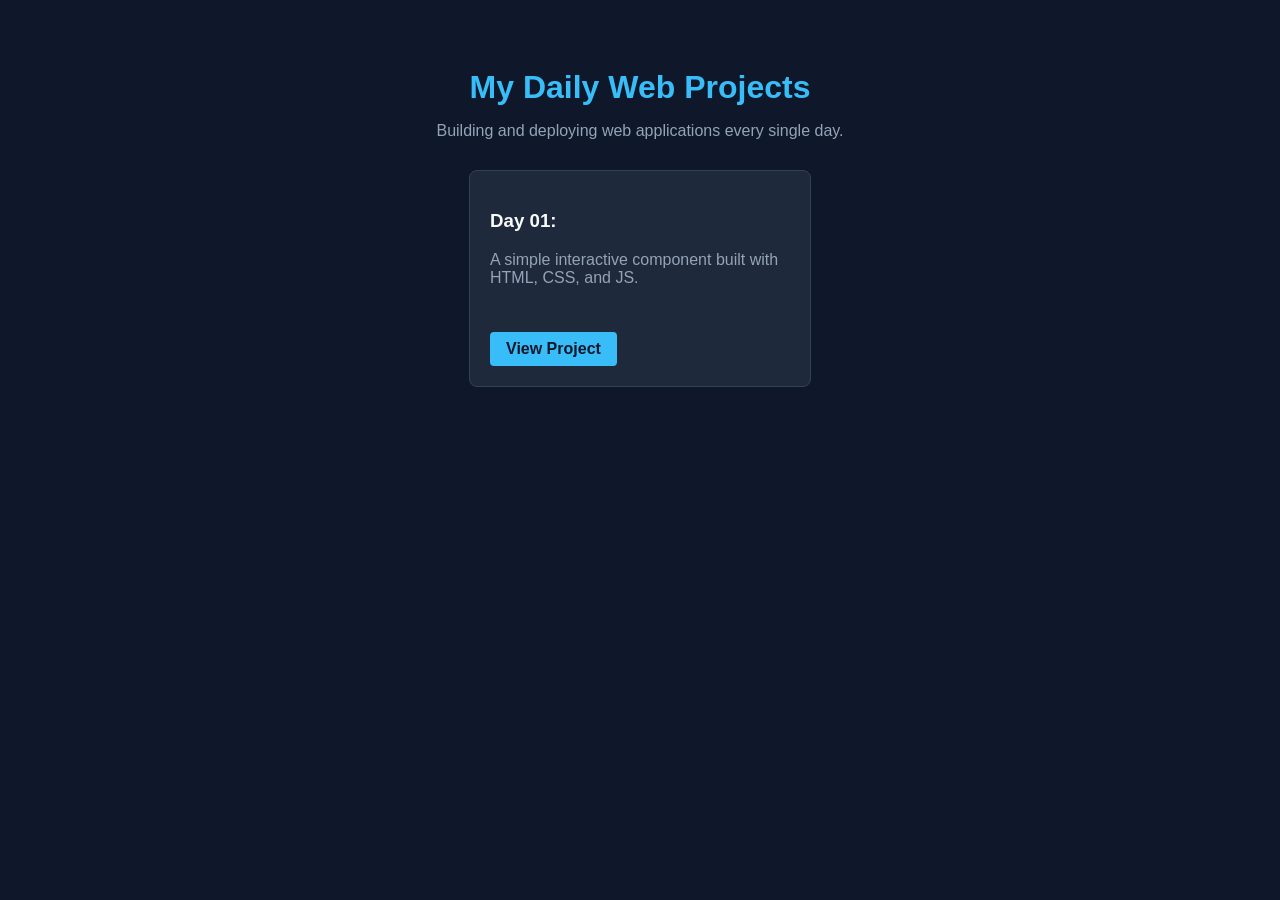
==== index.html @ fcc76a39 "add day 1 project" ====
<!doctype html>
<html lang="en">
  <head>
    <meta charset="UTF-8" />
    <meta name="viewport" content="width=device-width, initial-scale=1.0" />
    <title>Daily Web Projects Hub</title>
    <style>
      body {
        font-family: "Segoe UI", Tahoma, Geneva, Verdana, sans-serif;
        background-color: #0f172a;
        color: #f8fafc;
        padding: 40px;
        text-align: center;
      }
      h1 {
        color: #38bdf8;
        margin-bottom: 10px;
      }
      p {
        color: #94a3b8;
        margin-bottom: 30px;
      }
      .card {
        background-color: #1e293b;
        border: 1px solid #334155;
        padding: 20px;
        border-radius: 8px;
        display: inline-block;
        text-align: left;
        width: 300px;
      }
      .card a {
        display: inline-block;
        margin-top: 15px;
        background-color: #38bdf8;
        color: #0f172a;
        padding: 8px 16px;
        text-decoration: none;
        font-weight: bold;
        border-radius: 4px;
      }
    </style>
  </head>
  <body>
    <h1>My Daily Web Projects</h1>
    <p>Building and deploying web applications every single day.</p>

    <div class="card">
      <h3>Day 01:</h3>
      <p>A simple interactive component built with HTML, CSS, and JS.</p>
      <a href="./day-01/index.html" target="_blank">View Project</a>
    </div>
  </body>
</html>
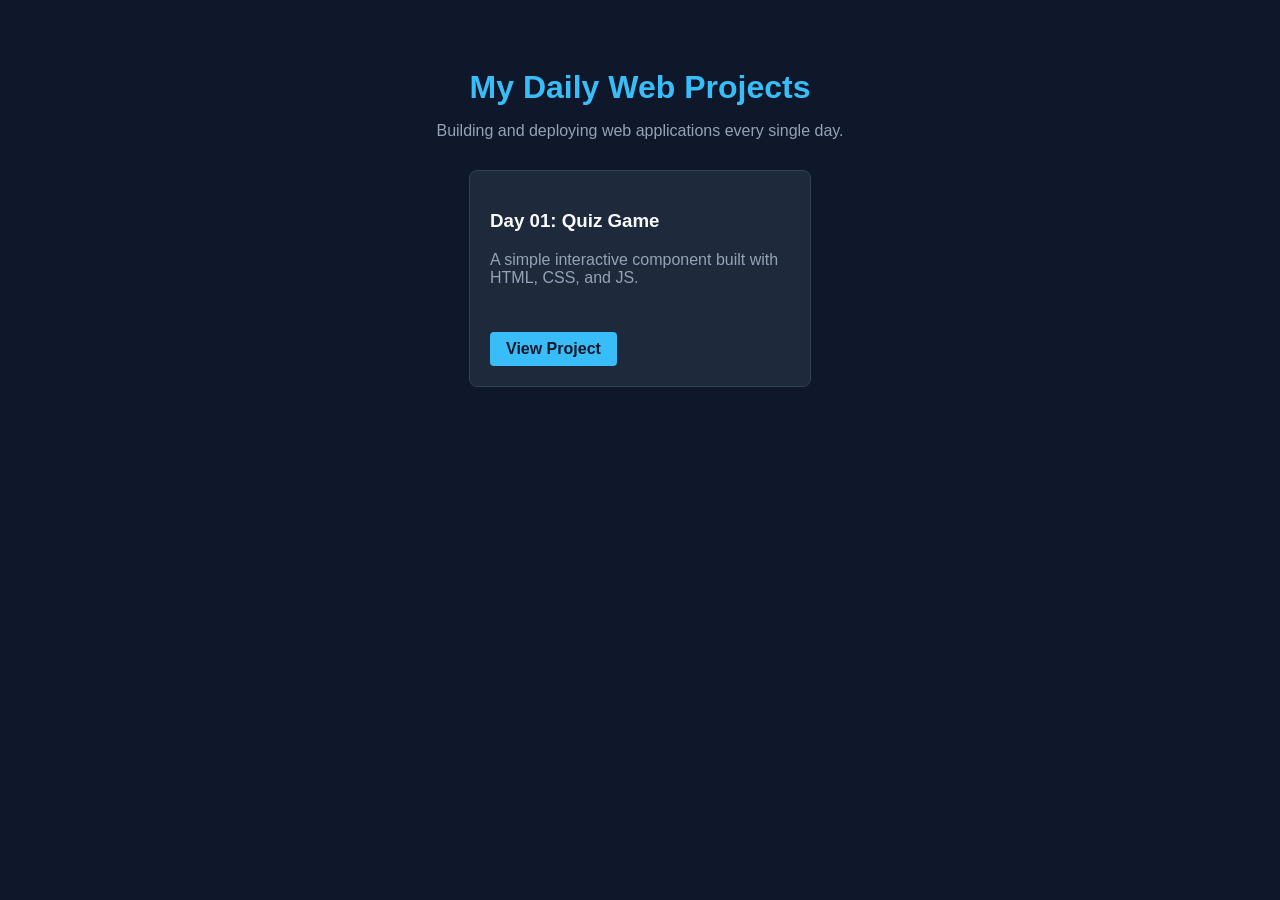
==== commit ba25673c: "commited be made" ====
--- a/index.html
+++ b/index.html
@@ -46,9 +46,9 @@
     <p>Building and deploying web applications every single day.</p>
 
     <div class="card">
-      <h3>Day 01:</h3>
+      <h3>Day 01: Quiz Game</h3>
       <p>A simple interactive component built with HTML, CSS, and JS.</p>
-      <a href="./day-01/index.html" target="_blank">View Project</a>
+      <a href="./day-01-Quiz/index.html" target="_blank">View Project</a>
     </div>
   </body>
 </html>
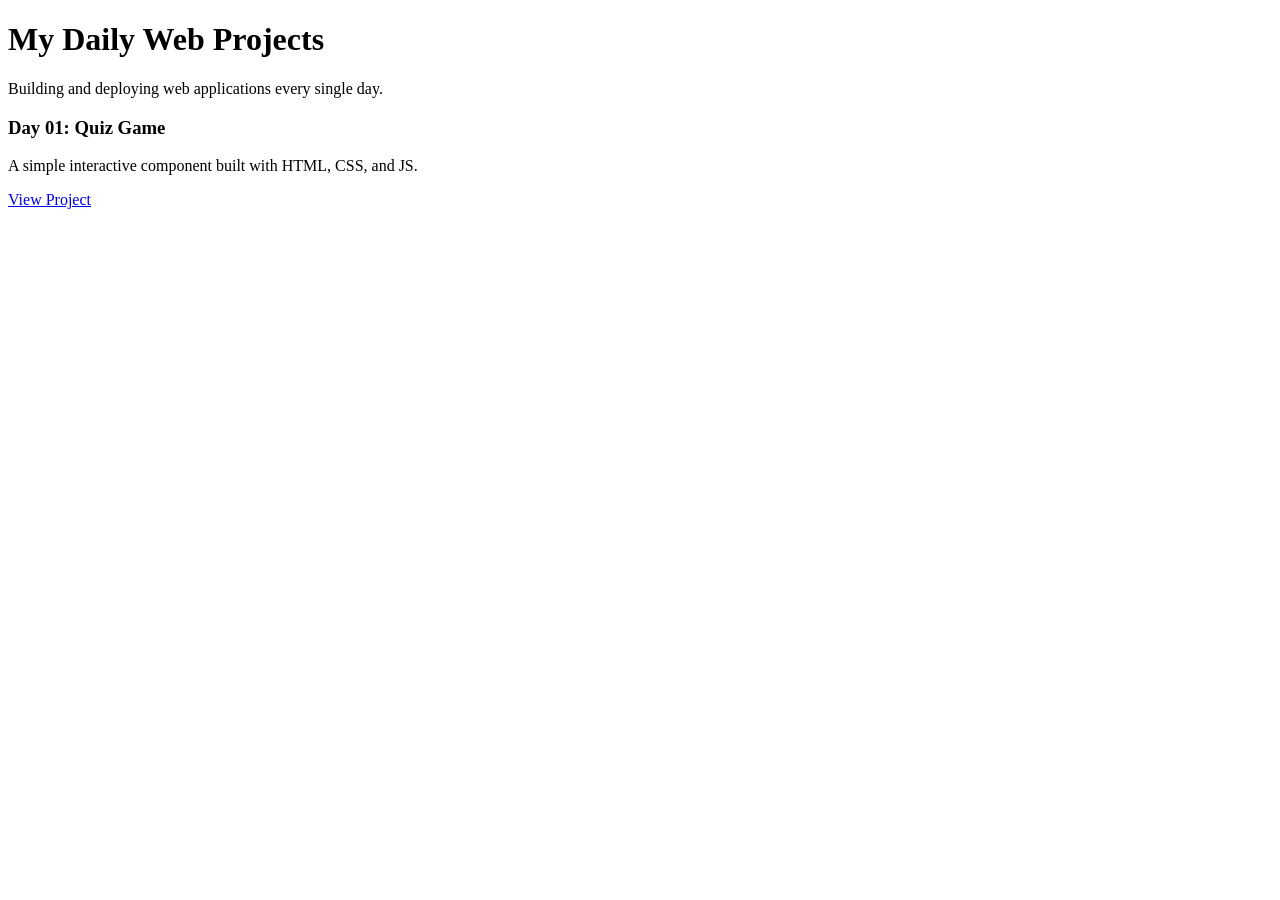
==== commit 5298451c: "commit" ====
--- a/index.html
+++ b/index.html
@@ -4,42 +4,7 @@
     <meta charset="UTF-8" />
     <meta name="viewport" content="width=device-width, initial-scale=1.0" />
     <title>Daily Web Projects Hub</title>
-    <style>
-      body {
-        font-family: "Segoe UI", Tahoma, Geneva, Verdana, sans-serif;
-        background-color: #0f172a;
-        color: #f8fafc;
-        padding: 40px;
-        text-align: center;
-      }
-      h1 {
-        color: #38bdf8;
-        margin-bottom: 10px;
-      }
-      p {
-        color: #94a3b8;
-        margin-bottom: 30px;
-      }
-      .card {
-        background-color: #1e293b;
-        border: 1px solid #334155;
-        padding: 20px;
-        border-radius: 8px;
-        display: inline-block;
-        text-align: left;
-        width: 300px;
-      }
-      .card a {
-        display: inline-block;
-        margin-top: 15px;
-        background-color: #38bdf8;
-        color: #0f172a;
-        padding: 8px 16px;
-        text-decoration: none;
-        font-weight: bold;
-        border-radius: 4px;
-      }
-    </style>
+    <link rel="stylesheet" href="style.css">
   </head>
   <body>
     <h1>My Daily Web Projects</h1>
@@ -49,6 +14,7 @@
       <h3>Day 01: Quiz Game</h3>
       <p>A simple interactive component built with HTML, CSS, and JS.</p>
       <a href="./day-01-Quiz/index.html" target="_blank">View Project</a>
+      
     </div>
   </body>
 </html>
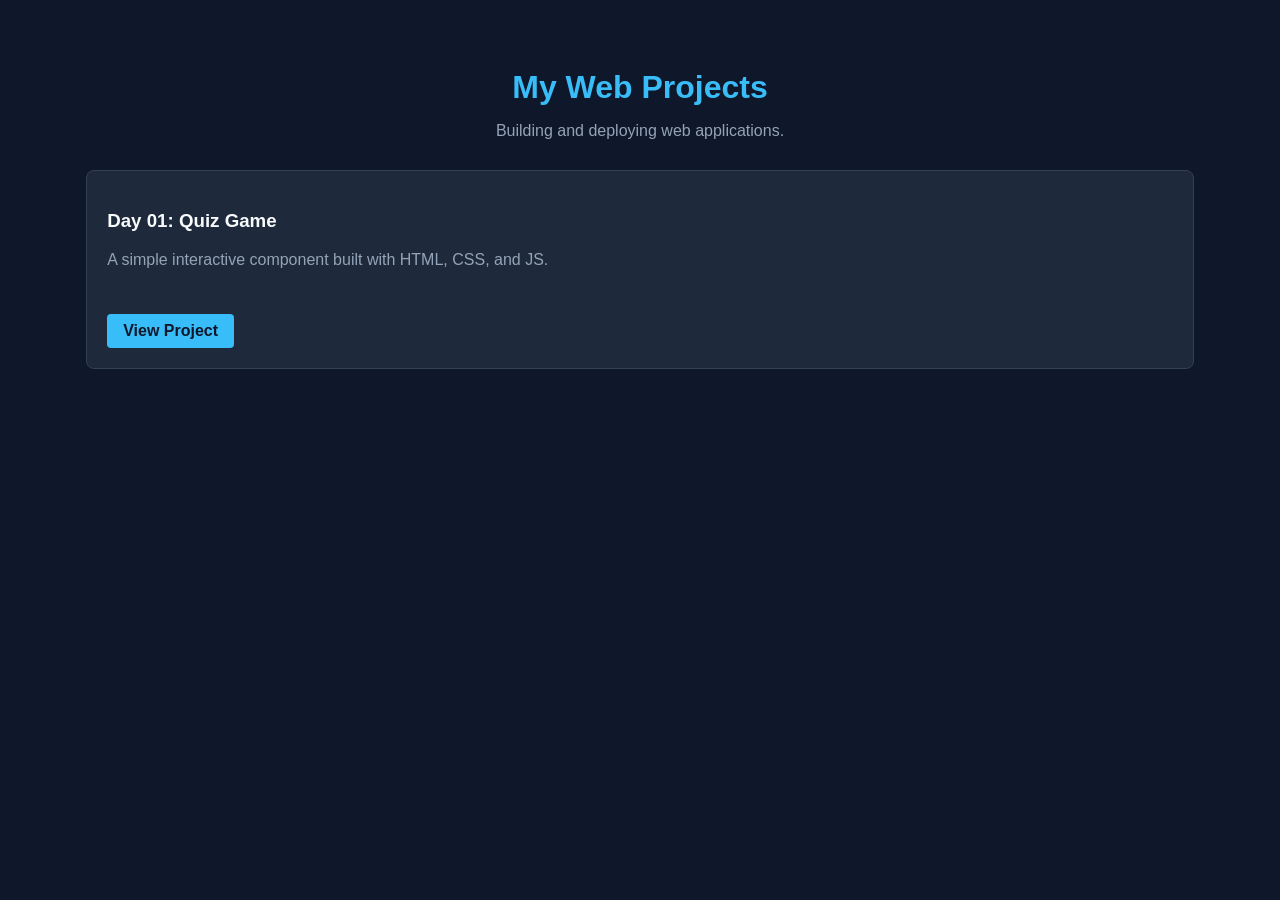
==== commit 003ae046: "changes text and style" ====
--- a/index.html
+++ b/index.html
@@ -3,18 +3,17 @@
   <head>
     <meta charset="UTF-8" />
     <meta name="viewport" content="width=device-width, initial-scale=1.0" />
-    <title>Daily Web Projects Hub</title>
+    <title>Web Projects Hub</title>
     <link rel="stylesheet" href="style.css">
   </head>
   <body>
-    <h1>My Daily Web Projects</h1>
-    <p>Building and deploying web applications every single day.</p>
+    <h1>My Web Projects</h1>
+    <p>Building and deploying web applications.</p>
 
     <div class="card">
       <h3>Day 01: Quiz Game</h3>
       <p>A simple interactive component built with HTML, CSS, and JS.</p>
-      <a href="./day-01-Quiz/index.html" target="_blank">View Project</a>
-      
+      <a href="./day-01-Quiz/index.html" target="_blank">View Project</a>      
     </div>
   </body>
 </html>
--- a/style.css
+++ b/style.css
@@ -0,0 +1,34 @@
+body {
+  font-family: "Segoe UI", Tahoma, Geneva, Verdana, sans-serif;
+  background-color: #0f172a;
+  color: #f8fafc;
+  padding: 40px;
+  text-align: center;
+}
+h1 {
+  color: #38bdf8;
+  margin-bottom: 10px;
+}
+p {
+  color: #94a3b8;
+  margin-bottom: 30px;
+}
+.card {
+  background-color: #1e293b;
+  border: 1px solid #334155;
+  padding: 20px;
+  border-radius: 8px;
+  display: inline-block;
+  text-align: left;
+  width: 90%;
+}
+.card a {
+  display: inline-block;
+  margin-top: 15px;
+  background-color: #38bdf8;
+  color: #0f172a;
+  padding: 8px 16px;
+  text-decoration: none;
+  font-weight: bold;
+  border-radius: 4px;
+}
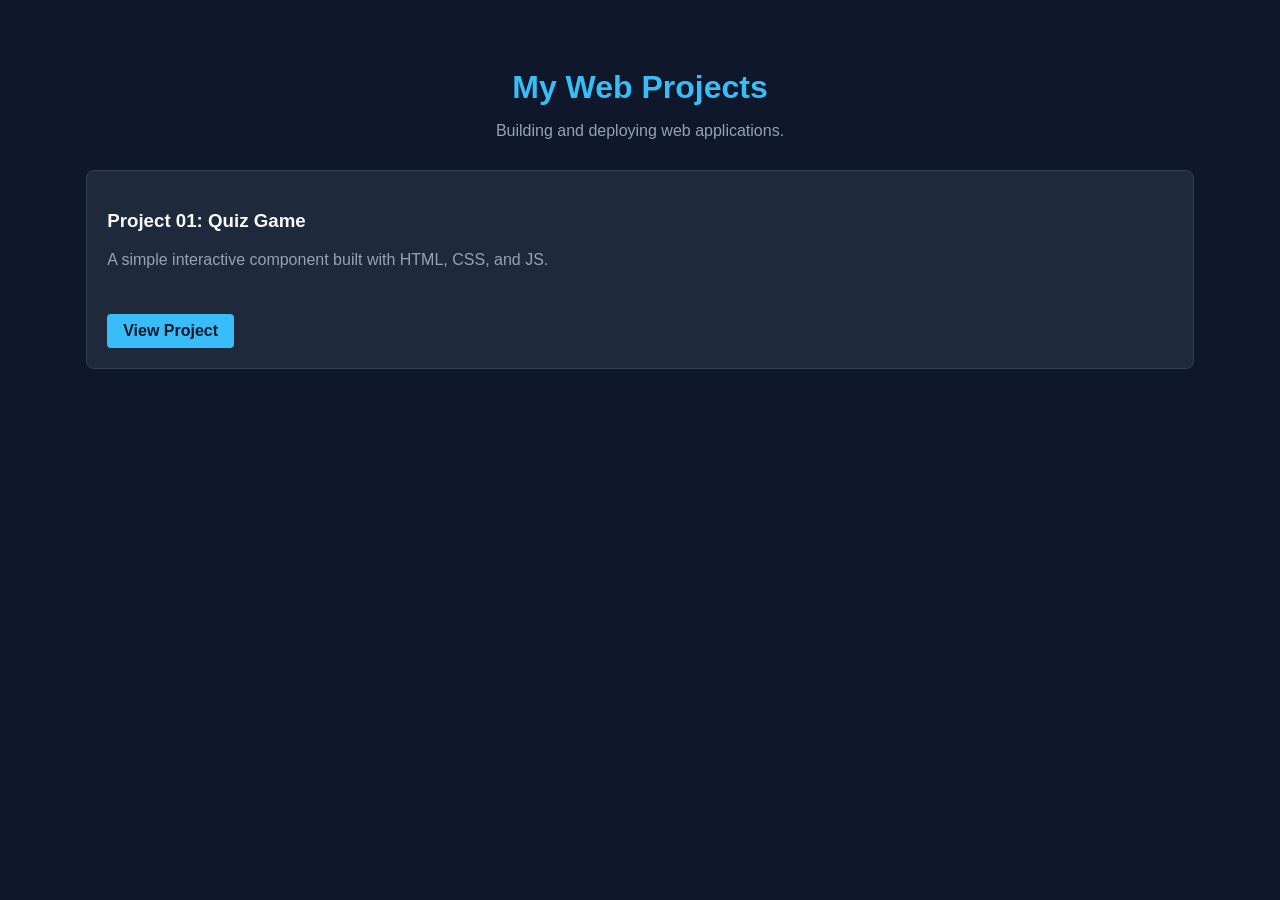
==== commit 79c9abf3: "changes are made" ====
--- a/index.html
+++ b/index.html
@@ -11,7 +11,7 @@
     <p>Building and deploying web applications.</p>
 
     <div class="card">
-      <h3>Day 01: Quiz Game</h3>
+      <h3>Project 01: Quiz Game</h3>
       <p>A simple interactive component built with HTML, CSS, and JS.</p>
       <a href="./day-01-Quiz/index.html" target="_blank">View Project</a>      
     </div>
